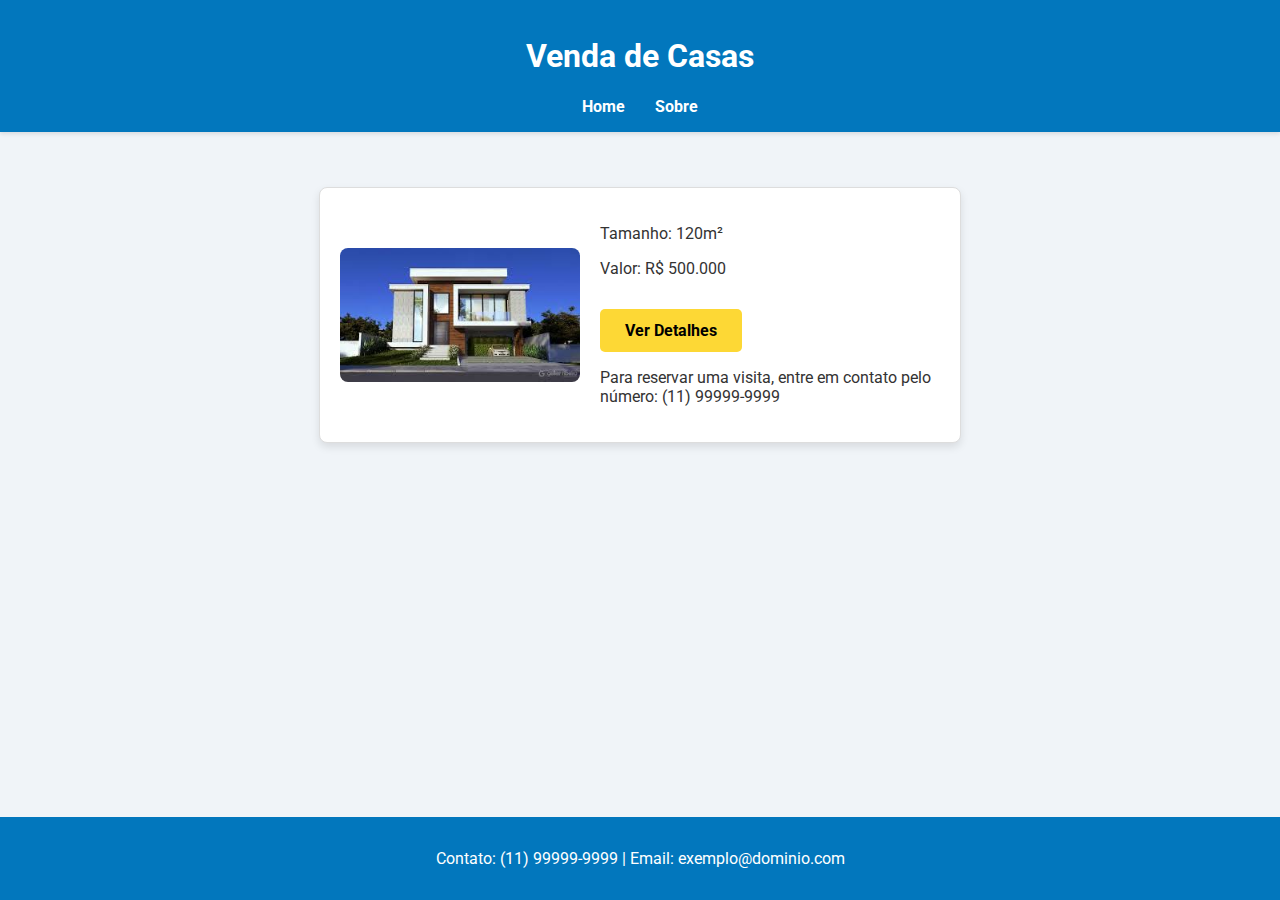
==== index.html @ 5e6ad515 "Nomes alterados" ====
<!DOCTYPE html>
<html lang="pt-BR">
<head>
    <meta charset="UTF-8">
    <meta name="viewport" content="width=device-width, initial-scale=1.0">
    <title>Venda de Casas</title>
    <link href="https://fonts.googleapis.com/css2?family=Roboto:wght@400;700&display=swap" rel="stylesheet">
    <link rel="stylesheet" href="index.css">
</head>
<body>
    <header>
        <h1>Venda de Casas</h1>
        <nav>
            <ul>
                <li><a href="index.html">Home</a></li>
                <li><a href="sobre.html">Sobre</a></li>
                <!-- Adicione mais links conforme necessário -->
            </ul>
        </nav>
    </header>
    <main>
        <section class="casa">
            <img src="IMG/casa1.jpg" alt="Foto da Casa 1">
            <div class="info">
                <p>Tamanho: 120m²</p>
                <p>Valor: R$ 500.000</p>
                <a href="paginas_casas/casa1.html" class="detalhes-btn">Ver Detalhes</a>
                <p>Para reservar uma visita, entre em contato pelo número: (11) 99999-9999</p>
            </div>
        </section>
        <!-- Adicione mais seções para outras casas -->
    </main>
    <footer>
        <p>Contato: (11) 99999-9999 | Email: exemplo@dominio.com</p>
    </footer>
    <script src="script.js"></script>
</body>
</html>
---- index.css ----
body {
    font-family: 'Roboto', sans-serif;
    margin: 0;
    padding: 0;
    background-color: #f0f4f8; /* Azul claro */
    color: #333;
}

header {
    background-color: #0277bd; /* Azul um pouco mais claro */
    color: #fff;
    text-align: center;
    padding: 1em 0;
    box-shadow: 0 2px 4px rgba(0, 0, 0, 0.1);
}

nav ul {
    list-style: none;
    padding: 0;
    display: flex;
    justify-content: center;
    margin: 0;
}

nav ul li {
    margin: 0 15px;
}

nav ul li a {
    color: #fff;
    text-decoration: none;
    font-weight: bold;
    transition: color 0.3s;
}

nav ul li a:hover {
    color: #fdd835; /* Amarelo */
}

main {
    display: flex;
    flex-wrap: wrap;
    justify-content: center;
    padding: 40px 20px;
}

.casa {
    background-color: #fff;
    border: 1px solid #ddd;
    border-radius: 8px;
    margin: 15px;
    padding: 20px;
    width: 600px; /* Ajuste a largura conforme necessário */
    display: flex;
    align-items: center;
    box-shadow: 0 4px 8px rgba(0, 0, 0, 0.1);
    transition: transform 0.2s;
}

.casa:hover {
    transform: translateY(-5px);
}

.casa img {
    max-width: 40%; /* Ajuste a largura da imagem */
    height: auto;
    border-radius: 8px;
    margin-right: 20px; /* Espaço entre a imagem e o texto */
}

.info {
    flex: 1; /* Permite que o texto ocupe o espaço restante */
}

.detalhes-btn {
    display: inline-block;
    background-color: #fdd835; /* Amarelo */
    color: #000;
    padding: 12px 25px;
    text-decoration: none;
    margin-top: 15px;
    border-radius: 5px;
    font-weight: bold;
    transition: background-color 0.3s;
}

.detalhes-btn:hover {
    background-color: #fbc02d; /* Amarelo mais escuro */
}

footer {
    background-color: #0277bd; /* Azul um pouco mais claro */
    color: #fff;
    text-align: center;
    padding: 1em 0;
    position: fixed;
    width: 100%;
    bottom: 0;
}
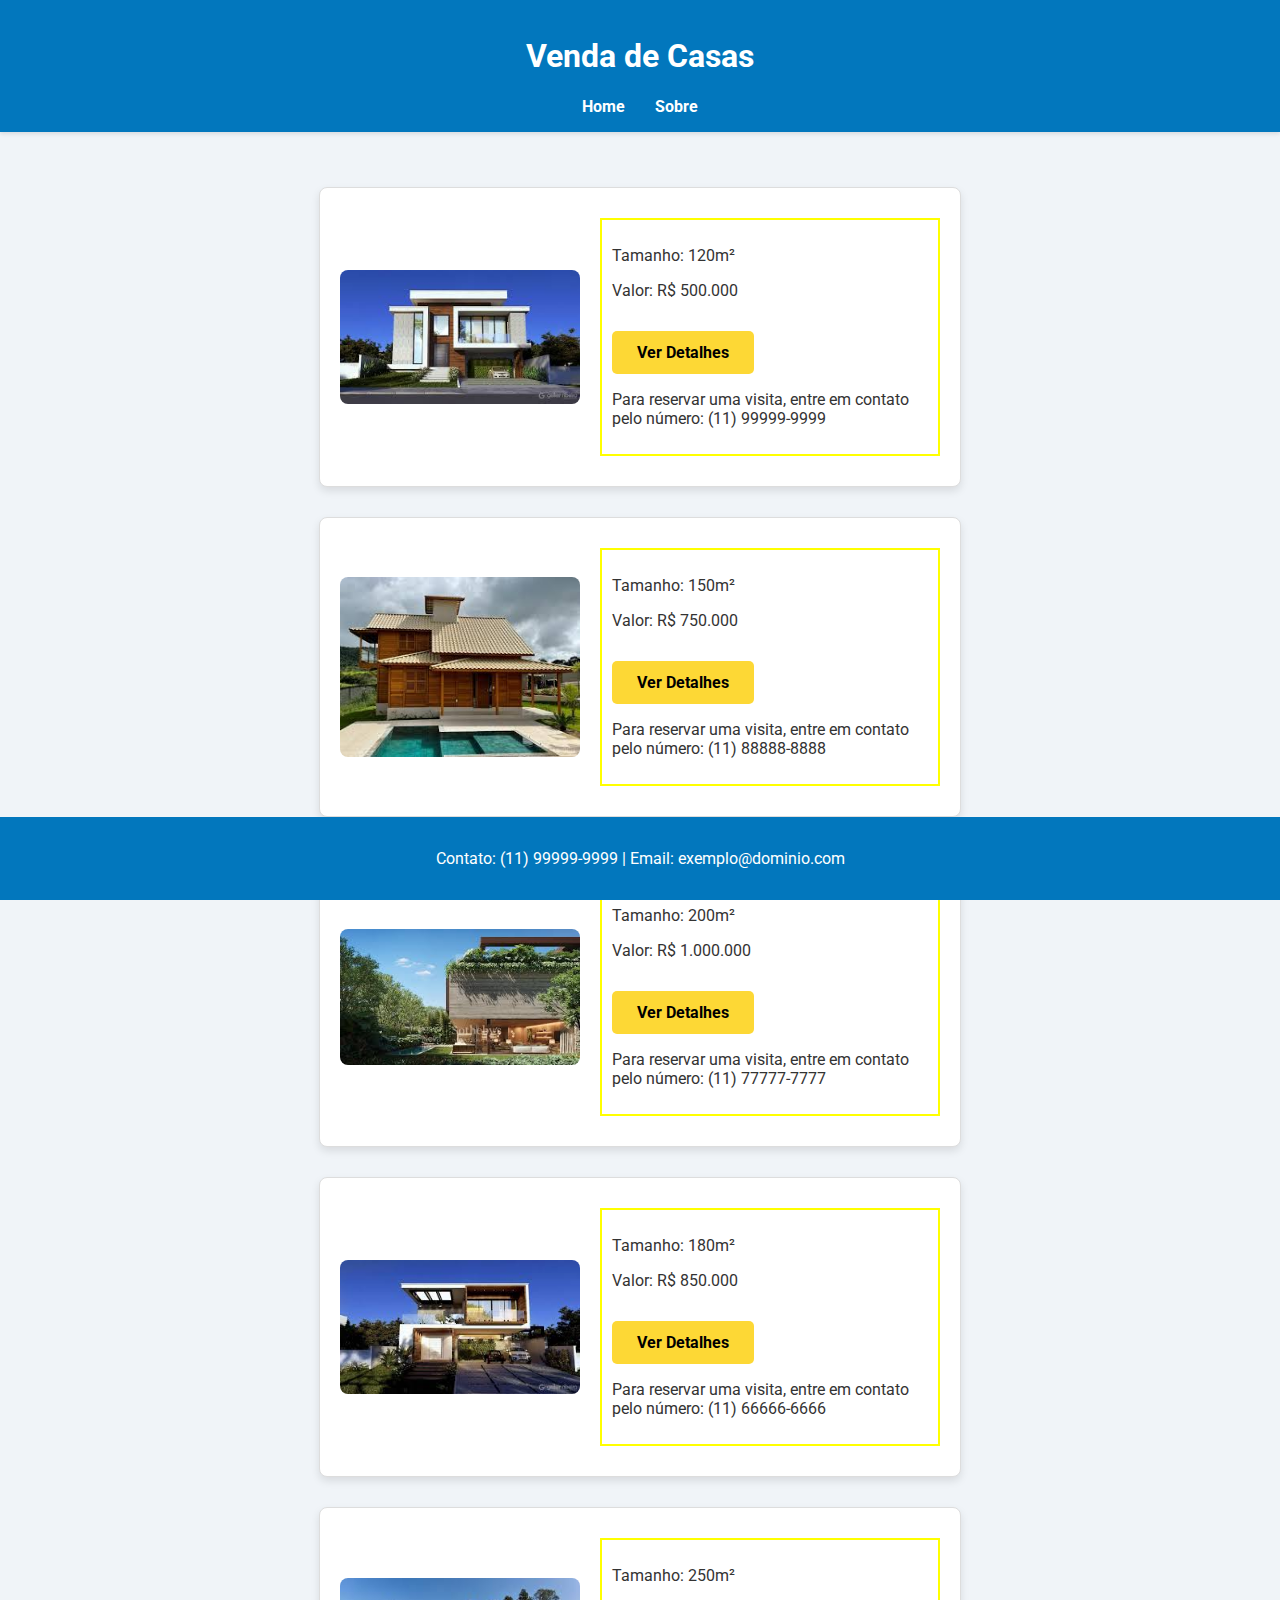
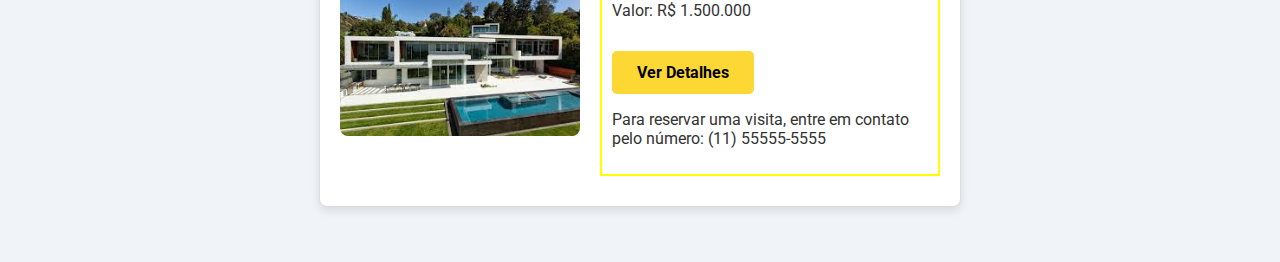
==== commit 03658d8e: "Casas novas inseridas" ====
--- a/index.html
+++ b/index.html
@@ -28,7 +28,42 @@
                 <p>Para reservar uma visita, entre em contato pelo número: (11) 99999-9999</p>
             </div>
         </section>
-        <!-- Adicione mais seções para outras casas -->
+        <section class="casa">
+            <img src="IMG/casa2.jpg" alt="Foto da Casa 2">
+            <div class="info">
+                <p>Tamanho: 150m²</p>
+                <p>Valor: R$ 750.000</p>
+                <a href="paginas_casas/casa2.html" class="detalhes-btn">Ver Detalhes</a>
+                <p>Para reservar uma visita, entre em contato pelo número: (11) 88888-8888</p>
+            </div>
+        </section>
+        <section class="casa">
+            <img src="IMG/casa3.jpg" alt="Foto da Casa 3">
+            <div class="info">
+                <p>Tamanho: 200m²</p>
+                <p>Valor: R$ 1.000.000</p>
+                <a href="paginas_casas/casa3.html" class="detalhes-btn">Ver Detalhes</a>
+                <p>Para reservar uma visita, entre em contato pelo número: (11) 77777-7777</p>
+            </div>
+        </section>
+        <section class="casa">
+            <img src="IMG/casa4.jpg" alt="Foto da Casa 4">
+            <div class="info">
+                <p>Tamanho: 180m²</p>
+                <p>Valor: R$ 850.000</p>
+                <a href="paginas_casas/casa4.html" class="detalhes-btn">Ver Detalhes</a>
+                <p>Para reservar uma visita, entre em contato pelo número: (11) 66666-6666</p>
+            </div>
+        </section>
+        <section class="casa">
+            <img src="IMG/casa5.jpg" alt="Foto da Casa 5">
+            <div class="info">
+                <p>Tamanho: 250m²</p>
+                <p>Valor: R$ 1.500.000</p>
+                <a href="paginas_casas/casa5.html" class="detalhes-btn">Ver Detalhes</a>
+                <p>Para reservar uma visita, entre em contato pelo número: (11) 55555-5555</p>
+            </div>
+        </section>
     </main>
     <footer>
         <p>Contato: (11) 99999-9999 | Email: exemplo@dominio.com</p>
--- a/index.css
+++ b/index.css
@@ -70,6 +70,9 @@
 
 .info {
     flex: 1; /* Permite que o texto ocupe o espaço restante */
+    border: 2px solid yellow;
+    padding: 10px;
+    margin: 10px 0;
 }
 
 .detalhes-btn {
